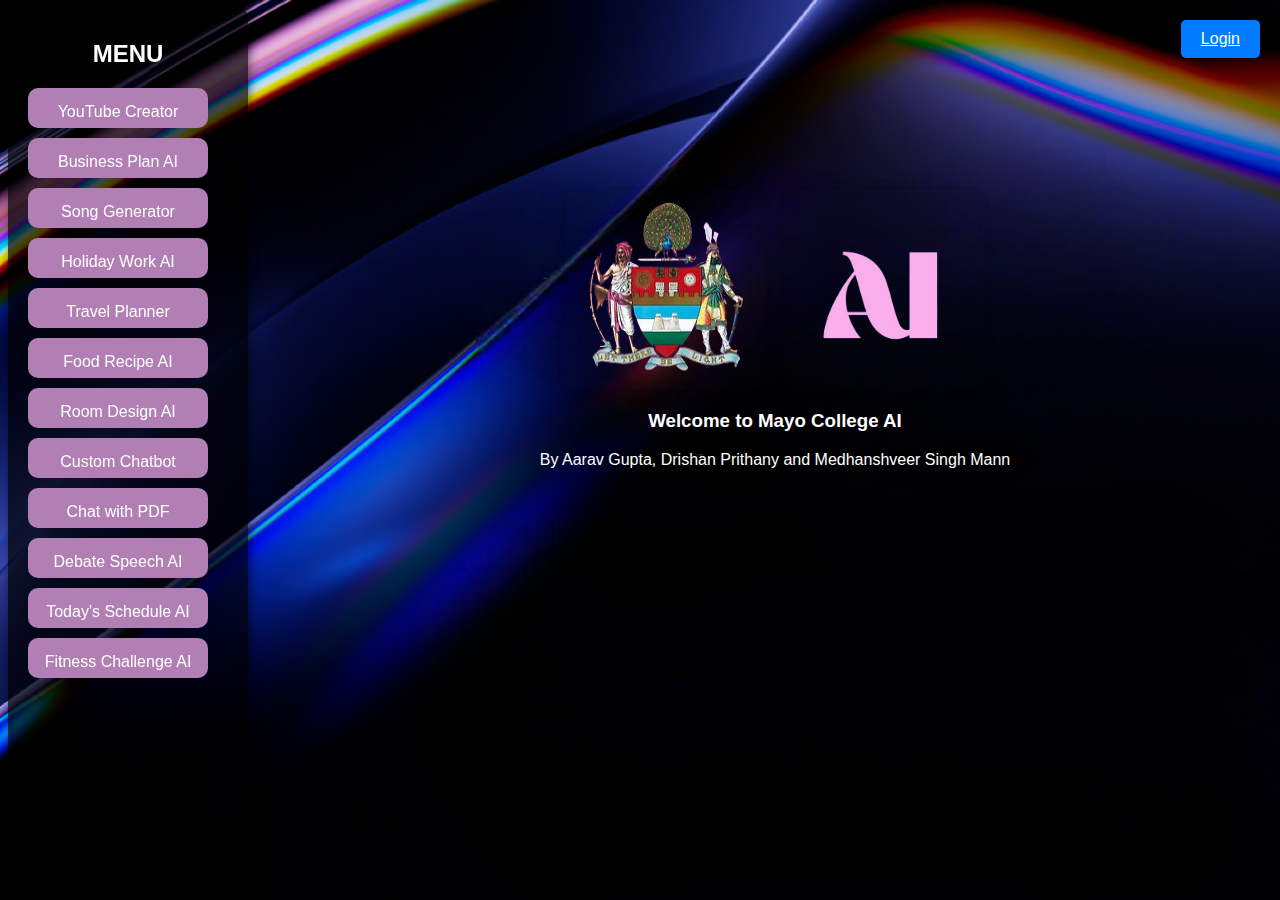
==== index.html @ dcda5eb3 "Add files via upload" ====
<html lang="en">
<head>
    <meta charset="UTF-8">
    <meta name="viewport" content="width=device-width, initial-scale=1.0">
    <title>Mayo College AI</title>
    <link rel="stylesheet" href="styles.css">
</head>
<body>

<div class="sidebar">
        <div class="menu-head"> <h2>MENU</h2> </div>
        <div class="menu-item" onclick="location.href='https://share.imagica.ai?q=a28c0909-706b-4bfb-8aae-acc6d6430a13'">YouTube Creator</div>
        <div class="menu-item" onclick="location.href='https://share.imagica.ai?q=c061b891-75b9-45bd-a41a-db43fd71c379'">Business Plan AI</div>
        <div class="menu-item" onclick="location.href='https://share.imagica.ai?q=aa799ac2-402a-47d5-8531-4fa46c759708'">Song Generator</div>
        <div class="menu-item" onclick="location.href='https://share.imagica.ai?q=a404423b-fccc-41ae-8d23-85a810159696'">Holiday Work AI</div>
        <div class="menu-item" onclick="location.href='https://share.imagica.ai?q=7d5f05e7-7cbd-4333-9cc9-8410a83555f7'">Travel Planner</div>
        <div class="menu-item" onclick="location.href='https://share.imagica.ai?q=1753ed09-6e02-4402-a0a7-646a8799a975'">Food Recipe AI</div>
        <div class="menu-item" onclick="location.href='https://share.imagica.ai?q=6a68ddff-6cfa-47a1-b97c-8db0c6b41d0b'">Room Design AI</div>
        <div class="menu-item" onclick="location.href='https://share.imagica.ai?q=0f0a2943-52b2-4575-8bf8-c72f7b8e5fe2'">Custom Chatbot</div>
        <div class="menu-item" onclick="location.href='https://share.imagica.ai?q=a59dd884-4e19-4339-81f3-89e31406baf7'">Chat with PDF</div>
        <div class="menu-item" onclick="location.href='https://share.imagica.ai?q=3fdec457-5c21-417c-b5ed-3005803dfc4c'">Debate Speech AI</div>
        <div class="menu-item" onclick="location.href='https://share.imagica.ai?q=5fae8389-d722-43ac-bd87-f846ed4a8c9c'">Today's Schedule AI</div>
        <div class="menu-item" onclick="location.href='https://share.imagica.ai?q=2a23690f-296c-44e0-955c-30fe8579afa9'">Fitness Challenge AI</div>
</div>
<div class="header">
    <a href="login.html" class="profile">Login</a>
</div>
    <div class="main-content">
        
        <div class="images">
            <img src="coatofarms.png" alt="Image 1" width="200" height="200">
            <img src="logoai.png" alt="Image 2" width="200" height="200">
        </div>
    
        
        <h3>Welcome to Mayo College AI</h3>
        <p>By Aarav Gupta, Drishan Prithany and Medhanshveer Singh Mann</p>
    </div>

    
    <script src="script.js"></script>
</body>
</html>
---- styles.css ----
body {
    margin-top: 0;
    font-family: 'Arial', sans-serif;
    background-image: url('darkback.jpg'); 
    background-size: cover;
    background-attachment: fixed;
}

.sidebar {
    width: 200px;
    height: 100vh;
    background-color: rgba(0, 0, 0, 0.7);
    color: white;
    position: fixed;
    padding: 20px;
    border-top-right-radius: 20px;
    border-bottom-right-radius: 20px;
    box-shadow: 2px 0 10px rgba(0, 0, 0, 0.5);
    text-align: center; 
    margin-top: 0px;
}

.sidebar h2 {
    margin-bottom: 20px;
}

.sidebar ul {
    list-style-type: none;
    padding: 0;
}

.sidebar ul li {
    padding: 10px;
    transition: background-color 0.3s;
}

.sidebar ul li:hover {
    background-color: rgba(255, 255, 255, 0.2);
    cursor: pointer;
}

.main-content {

    margin-left: 270px;
    margin-top: 150px;
    padding: 20px;
    color: white;
    text-align: center;
    justify-content: center;
    align-items: center; 
}

.header {
    display: flex;
    justify-content: space-between;
    align-items: center;
    margin-bottom: 0px;
}

.profile {
    position: absolute; 
    top: 20px;
    right: 20px; 
    padding: 10px 20px; 
    background-color: #007BFF; 
    color: white; 
    border: none;
    border-radius: 5px;
    cursor: pointer;
    font-size: 16px; 
    transition: background-color 0.3s; 
}

.profile:hover {
    background-color: #0056b3;
}

.images {
    display: flex;
    justify-content: center;
    gap: 20px;
    margin: 20px 0;
}

.images img {
    border-radius: 15px;
    box-shadow: 0 4px 8px rgba(0, 0, 0, 0.2);
}

.login-container {
    width: 600px;
    margin: 100px auto;
    padding: 20px;
    background-color: rgba(255, 255, 255, 0.9);
    border-radius: 15px;
    box-shadow: 0 0 20px rgba(0, 0, 0, 0.5);
    text-align: center; 
}

.login-container h2 {
    margin: 20px 0; 
}

.login-container label {
    margin: 10px 0 5px;
}

.login-container input {
    padding: 10px;
    margin-bottom: 10px;
    border: 1px solid #ccc;
    border-radius: 5px;
    transition: border 0.3s;
}

.login-container button {
    padding: 10px;
    background-color: #007BFF;
    color: white;
    border: none;
    border-radius: 5px;
    cursor: pointer;
    transition: background-color 0.3s;
}

.login-container button:hover {
    background-color: #0056b3;
}

.message {
    margin-top: 15px;
    font-weight: bold;
    text-align: center;
}

.menu-item {
    background-color: #b17fb3;
    height: 10px;
    width: 150px;
    color: rgb(255, 255, 255);
    padding: 15px;
    margin: 10px 0;
    border-radius: 10px;
    text-align: center;
    cursor: pointer;
    transition: background-color 0.3s;
}
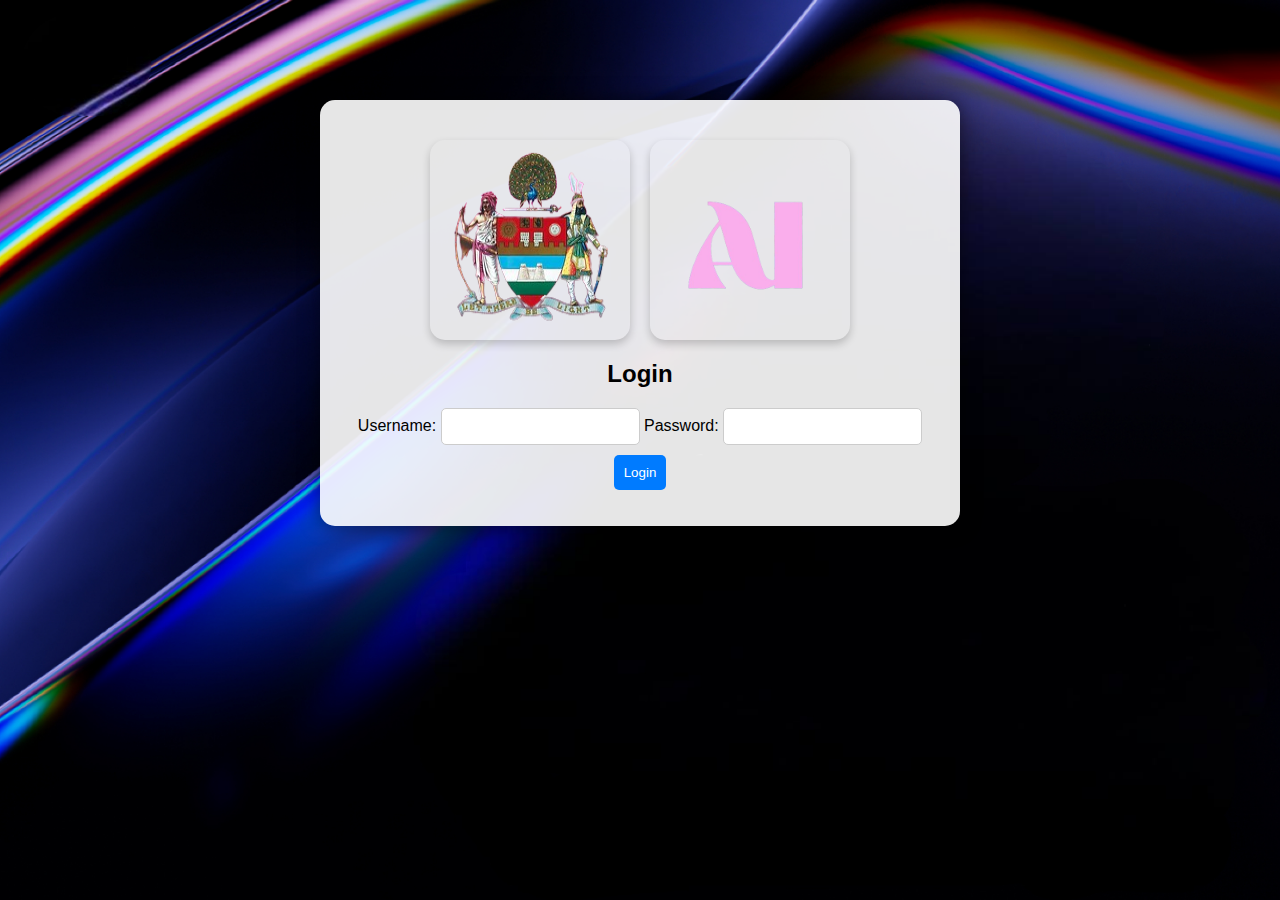
==== commit 98dfb365: "Update and rename login.html to index.html" ====
--- a/index.html
+++ b/index.html
@@ -2,42 +2,49 @@
 <head>
     <meta charset="UTF-8">
     <meta name="viewport" content="width=device-width, initial-scale=1.0">
-    <title>Mayo College AI</title>
+    <title>Login - Mayo College AI</title>
     <link rel="stylesheet" href="styles.css">
 </head>
 <body>
-
-<div class="sidebar">
-        <div class="menu-head"> <h2>MENU</h2> </div>
-        <div class="menu-item" onclick="location.href='https://share.imagica.ai?q=a28c0909-706b-4bfb-8aae-acc6d6430a13'">YouTube Creator</div>
-        <div class="menu-item" onclick="location.href='https://share.imagica.ai?q=c061b891-75b9-45bd-a41a-db43fd71c379'">Business Plan AI</div>
-        <div class="menu-item" onclick="location.href='https://share.imagica.ai?q=aa799ac2-402a-47d5-8531-4fa46c759708'">Song Generator</div>
-        <div class="menu-item" onclick="location.href='https://share.imagica.ai?q=a404423b-fccc-41ae-8d23-85a810159696'">Holiday Work AI</div>
-        <div class="menu-item" onclick="location.href='https://share.imagica.ai?q=7d5f05e7-7cbd-4333-9cc9-8410a83555f7'">Travel Planner</div>
-        <div class="menu-item" onclick="location.href='https://share.imagica.ai?q=1753ed09-6e02-4402-a0a7-646a8799a975'">Food Recipe AI</div>
-        <div class="menu-item" onclick="location.href='https://share.imagica.ai?q=6a68ddff-6cfa-47a1-b97c-8db0c6b41d0b'">Room Design AI</div>
-        <div class="menu-item" onclick="location.href='https://share.imagica.ai?q=0f0a2943-52b2-4575-8bf8-c72f7b8e5fe2'">Custom Chatbot</div>
-        <div class="menu-item" onclick="location.href='https://share.imagica.ai?q=a59dd884-4e19-4339-81f3-89e31406baf7'">Chat with PDF</div>
-        <div class="menu-item" onclick="location.href='https://share.imagica.ai?q=3fdec457-5c21-417c-b5ed-3005803dfc4c'">Debate Speech AI</div>
-        <div class="menu-item" onclick="location.href='https://share.imagica.ai?q=5fae8389-d722-43ac-bd87-f846ed4a8c9c'">Today's Schedule AI</div>
-        <div class="menu-item" onclick="location.href='https://share.imagica.ai?q=2a23690f-296c-44e0-955c-30fe8579afa9'">Fitness Challenge AI</div>
-</div>
-<div class="header">
-    <a href="login.html" class="profile">Login</a>
-</div>
-    <div class="main-content">
-        
+    <div class="login-container">
         <div class="images">
             <img src="coatofarms.png" alt="Image 1" width="200" height="200">
             <img src="logoai.png" alt="Image 2" width="200" height="200">
         </div>
+        <h2>Login</h2>
+        <form id="loginForm">
+            <label for="username">Username:</label>
+            <input type="text" id="username" name="username" required>
+            <label for="password">Password:</label>
+            <input type="password" id="password" name="password" required>
+            <button type="submit">Login</button>
+        </form>
+        <script>
+            const apiUrl = "https://sheetdb.io/api/v1/2minh4yvka9b5";
     
-        
-        <h3>Welcome to Mayo College AI</h3>
-        <p>By Aarav Gupta, Drishan Prithany and Medhanshveer Singh Mann</p>
+            document.getElementById("loginForm").addEventListener("submit", async (e) => {
+                e.preventDefault();
+                const username = document.getElementById("username").value;
+                const password = document.getElementById("password").value;
+    
+                try {
+                    const response = await fetch(`${apiUrl}/search?username=${username}`);
+                    const data = await response.json();
+    
+                    if (data.length > 0 && data[0].password === password) {
+                        alert("Login successful!");
+                        window.location.href = "homepage.html";
+
+                    } else {
+                        alert("Invalid username or password.");
+                    }
+                } catch (error) {
+                    console.error("Error:", error);
+                    alert("An error occurred. Please try again.");
+                }
+            });
+        </script>
+        <div id="message" class="message"></div>
     </div>
-
-    
-    <script src="script.js"></script>
 </body>
-</html>+</html>
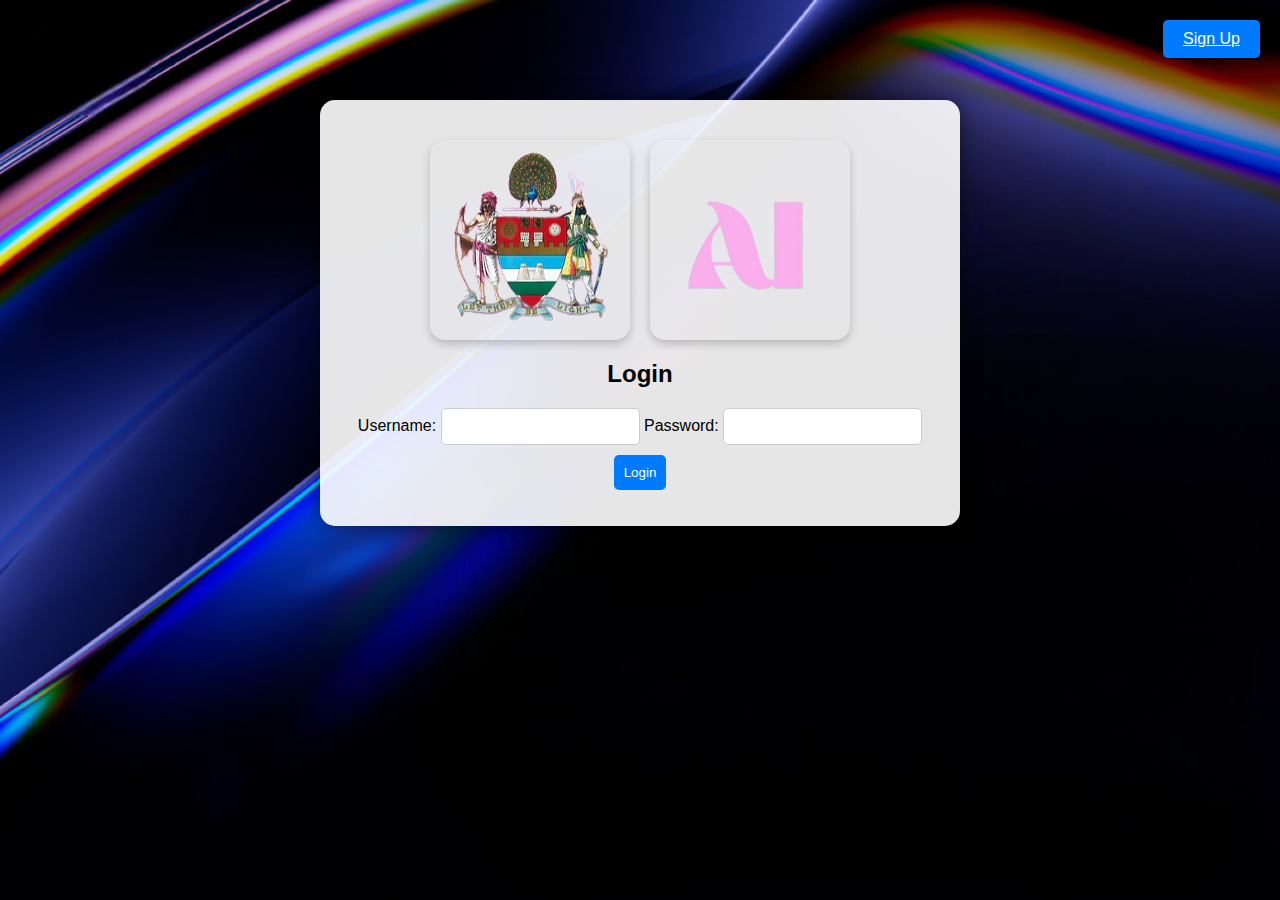
==== commit 088ffe66: "Update index.html" ====
--- a/index.html
+++ b/index.html
@@ -4,6 +4,9 @@
     <meta name="viewport" content="width=device-width, initial-scale=1.0">
     <title>Login - Mayo College AI</title>
     <link rel="stylesheet" href="styles.css">
+<div class="header">
+    <a href="https://docs.google.com/forms/d/e/1FAIpQLScxwXBcUmQfF3wI26T9gwOEkW1-38JojYAyj-2u4lU-EWp1WA/viewform?usp=sf_link" class="profile">Sign Up</a>
+</div>
 </head>
 <body>
     <div class="login-container">
@@ -20,7 +23,7 @@
             <button type="submit">Login</button>
         </form>
         <script>
-            const apiUrl = "https://sheetdb.io/api/v1/2minh4yvka9b5";
+            const apiUrl = "https://sheetdb.io/api/v1/f6aw12o89ww4d";
     
             document.getElementById("loginForm").addEventListener("submit", async (e) => {
                 e.preventDefault();
